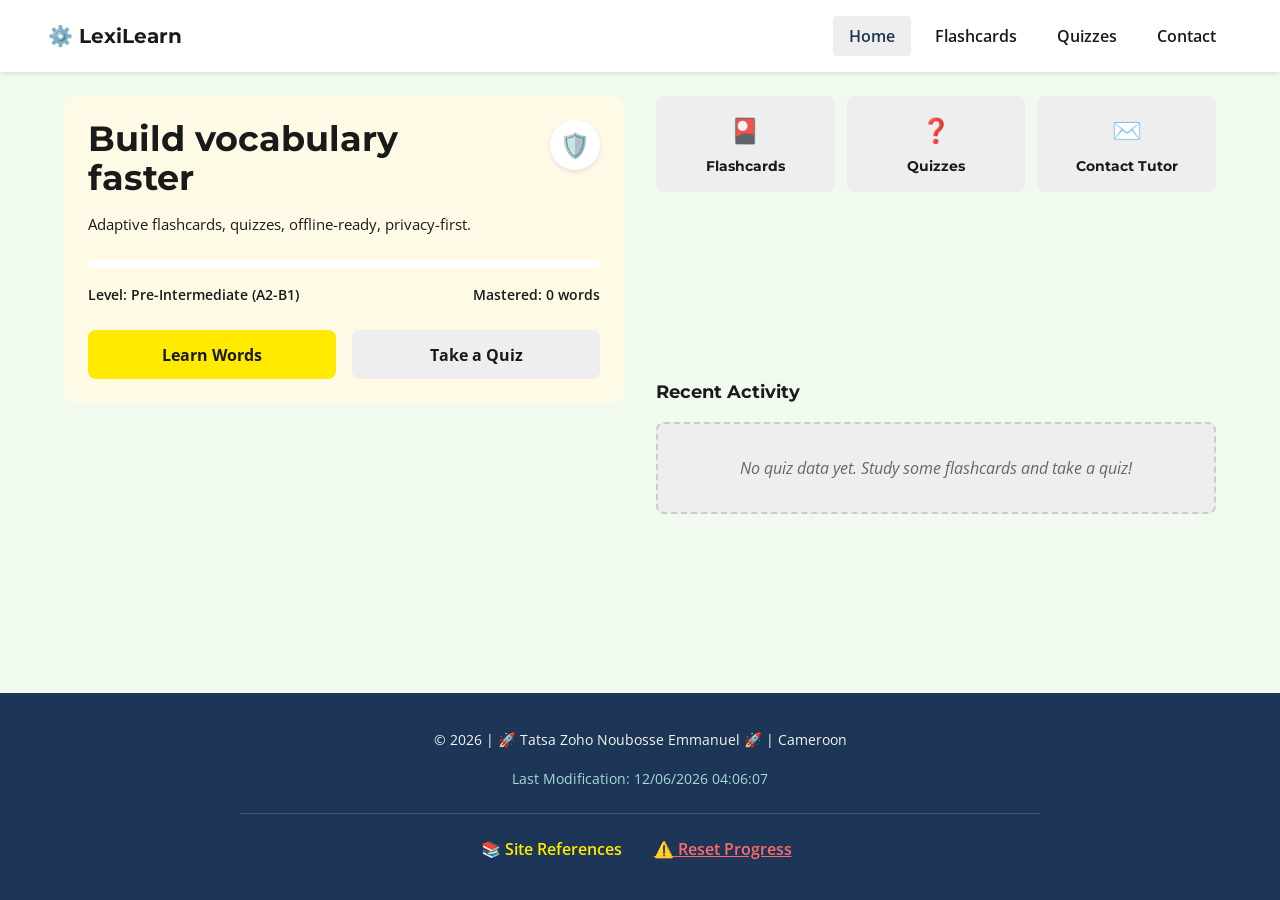
==== project/index.html @ 251363b1 "initial commit" ====
<!DOCTYPE html>
<html lang="en">
<head>
    <meta charset="UTF-8">
    <meta name="viewport" content="width=device-width, initial-scale=1.0">
    <title>LexiLearn - Interactive ESL Hub</title>
    <meta name="description" content="LexiLearn: Build conversational English vocabulary faster with interactive A2-B1 flashcards and quizzes.">
    <meta name="author" content="Tatsa Zoho Noubosse Emmanuel">
    
    <link rel="preconnect" href="https://fonts.googleapis.com">
    <link rel="preconnect" href="https://fonts.gstatic.com" crossorigin>
    <link href="https://fonts.googleapis.com/css2?family=Montserrat:wght@500;700&family=Open+Sans:wght@400;600&display=swap" rel="stylesheet">
    
    <link rel="stylesheet" href="styles/style.css">
    <script src="scripts/main.js" defer></script>
</head>
<body>
    <header>
        <div class="logo">
            <span class="icon">⚙️</span> LexiLearn
        </div>
        <button id="menu-btn" aria-label="Toggle Menu">☰</button>
        <nav id="main-nav" class="navigation">
            <a href="index.html" class="active">Home</a>
            <a href="study.html">Flashcards</a>
            <a href="quiz.html">Quizzes</a>
            <a href="contact.html">Contact</a>
        </nav>
    </header>

    <main>
        <section class="hero-card">
            <div class="hero-header">
                <h1>Build vocabulary faster</h1>
                <div class="shield-icon">🛡️</div>
            </div>
            <p class="subtitle">Adaptive flashcards, quizzes, offline-ready, privacy-first.</p>
            
            <div class="progress-bar">
                <div id="daily-progress" class="progress-fill"></div>
            </div>
            
            <div class="stats-row">
                <span>Level: Pre-Intermediate (A2-B1)</span>
                <span id="today-word-count">Mastered: 0 words</span>
            </div>

            <div class="action-buttons">
                <a href="study.html" class="btn primary-btn">Learn Words</a>
                <a href="quiz.html" class="btn secondary-btn">Take a Quiz</a>
            </div>
        </section>

        <!-- Updated Quick Links Grid -->
        <section class="quick-links">
            <a href="study.html" class="link-card">
                <span class="card-icon">🎴</span>
                <h3>Flashcards</h3>
            </a>
            <a href="quiz.html" class="link-card">
                <span class="card-icon">❓</span>
                <h3>Quizzes</h3>
            </a>
            <!-- Replaced Keyboard Shortcuts -->
            <a href="contact.html" class="link-card">
                <span class="card-icon">✉️</span>
                <h3>Contact Tutor</h3>
            </a>
        </section>

        <section class="recent-sessions">
            <div class="section-header">
                <h2>Recent Activity</h2>
                <button id="see-all-btn" class="see-all">See all</button>
            </div>
            <div id="session-container"></div>
        </section>
    </main>

    <footer class="site-footer">
        <div class="footer-content">
            <p>&copy; <span id="currentyear"></span> | 🚀 Tatsa Zoho Noubosse Emmanuel 🚀 | Cameroon</p>
            <p id="lastModified" class="mod-date"></p>
            <div class="footer-actions">
                <a href="references.html" class="reference-link">📚 Site References</a>
                <button id="reset-btn" class="reset-link">⚠️ Reset Progress</button>
            </div>
        </div>
    </footer>
</body>
</html>
---- project/styles/style.css ----
/* --- Global Variables --- */
:root {
    --primary-navy: #1D3557;
    --accent-blue: #457B9D;
    --bg-offwhite: #F1FAEE;
    --text-charcoal: #1A1A1A;
    --btn-yellow: #ffea00;
    --btn-yellow-hover: #e6d300;
    --card-bg: #ffffff;
    --gray-bg: #eeeeee;
    --font-heading: 'Montserrat', sans-serif;
    --font-body: 'Open Sans', sans-serif;
}

* {
    margin: 0;
    padding: 0;
    box-sizing: border-box;
}

body {
    background-color: var(--bg-offwhite);
    color: var(--text-charcoal);
    font-family: var(--font-body);
    line-height: 1.5;
    display: flex;
    flex-direction: column;
    min-height: 100vh;
}

h1, h2, h3, h4 {
    font-family: var(--font-heading);
}

/* --- Header & Navigation --- */
header {
    background-color: var(--card-bg);
    padding: 1rem 1.5rem;
    display: flex;
    justify-content: space-between;
    align-items: center;
    box-shadow: 0 2px 4px #e0e0e0;
    position: relative;
}

.logo {
    font-weight: 700;
    font-size: 1.25rem;
    font-family: var(--font-heading);
    color: var(--text-charcoal);
}

#menu-btn {
    font-size: 1.5rem;
    background: none;
    border: none;
    cursor: pointer;
    color: var(--primary-navy);
}

.navigation {
    display: none;
    flex-direction: column;
    position: absolute;
    top: 100%;
    left: 0;
    width: 100%;
    background-color: var(--primary-navy);
    z-index: 10;
}

.navigation.open {
    display: flex;
}

.navigation a {
    color: var(--bg-offwhite);
    text-decoration: none;
    padding: 1rem;
    text-align: center;
    font-weight: 600;
    border-bottom: 1px solid rgba(255,255,255,0.1);
}

.navigation a:hover, .navigation a.active {
    background-color: var(--accent-blue);
}

/* --- Main Content Layout --- */
main {
    padding: 1.5rem;
    max-width: 1200px;
    margin: 0 auto;
    width: 100%;
    flex-grow: 1;
}

/* --- Hero Card --- */
.hero-card {
    background-color: #fffae6; 
    border-radius: 12px;
    padding: 1.5rem;
    margin-bottom: 1.5rem;
}

.hero-header {
    display: flex;
    justify-content: space-between;
    align-items: flex-start;
    margin-bottom: 1rem;
}

.hero-header h1 {
    font-size: 2.2rem;
    line-height: 1.1;
    color: var(--text-charcoal);
    max-width: 70%;
}

.shield-icon {
    background-color: var(--card-bg);
    border-radius: 50%;
    width: 50px;
    height: 50px;
    display: flex;
    justify-content: center;
    align-items: center;
    font-size: 1.5rem;
    box-shadow: 0 2px 5px #e0e0e0;
}

.subtitle {
    margin-bottom: 1.5rem;
    font-size: 0.95rem;
}

.progress-bar {
    background-color: var(--card-bg);
    height: 8px;
    border-radius: 4px;
    margin-bottom: 1rem;
    overflow: hidden;
}

.progress-fill {
    background-color: var(--btn-yellow);
    width: 0%; 
    height: 100%;
    transition: width 0.4s ease; /* Adds a nice smooth animation when it loads */
}

.stats-row {
    display: flex;
    justify-content: space-between;
    font-size: 0.9rem;
    font-weight: 600;
    margin-bottom: 1.5rem;
}

.action-buttons {
    display: grid;
    grid-template-columns: 1fr 1fr;
    gap: 1rem;
}

.btn {
    text-align: center;
    padding: 0.8rem;
    border-radius: 8px;
    text-decoration: none;
    font-weight: 700;
    font-family: var(--font-body);
    transition: background-color 0.2s;
}

.primary-btn {
    background-color: var(--btn-yellow);
    color: var(--text-charcoal);
}

.primary-btn:hover {
    background-color: var(--btn-yellow-hover);
}

.secondary-btn {
    background-color: var(--gray-bg);
    color: var(--text-charcoal);
}

.secondary-btn:hover {
    background-color: #dddddd;
}

/* --- Quick Links Grid --- */
.quick-links {
    display: grid;
    grid-template-columns: repeat(3, 1fr);
    gap: 0.75rem;
    margin-bottom: 2rem;
}

.link-card {
    background-color: var(--gray-bg);
    border-radius: 8px;
    padding: 1rem 0.5rem;
    text-align: center;
    text-decoration: none;
    color: var(--text-charcoal);
    transition: transform 0.2s;
}

.link-card:hover {
    transform: translateY(-2px);
    background-color: #e0e0e0;
}

.card-icon {
    font-size: 1.5rem;
    display: block;
    margin-bottom: 0.5rem;
}

.link-card h3 {
    font-size: 0.85rem;
}

/* --- Recent Sessions --- */
.section-header {
    display: flex;
    justify-content: space-between;
    align-items: center;
    margin-bottom: 1rem;
}

.section-header h2 {
    font-size: 1.1rem;
}

.see-all {
    background-color: #dddddd;
    border: none;
    padding: 0.3rem 0.8rem;
    border-radius: 20px;
    font-weight: 600;
    font-size: 0.8rem;
    cursor: pointer;
}

.session-card {
    background-color: var(--gray-bg);
    border-radius: 8px;
    padding: 1rem;
    margin-bottom: 0.75rem;
    display: flex;
    align-items: center;
    gap: 1rem;
}

.play-btn {
    background-color: var(--card-bg);
    width: 40px;
    height: 40px;
    border-radius: 50%;
    display: flex;
    justify-content: center;
    align-items: center;
    font-size: 0.8rem;
}

.session-info {
    flex-grow: 1;
}

.session-info h4 {
    font-size: 0.9rem;
    margin-bottom: 0.2rem;
}

.session-info p {
    font-size: 0.75rem;
    color: #555555;
}

.action-text {
    font-size: 0.85rem;
    font-weight: 600;
}

/* --- Footer --- */
footer {
    background-color: var(--primary-navy);
    color: var(--bg-offwhite);
    text-align: center;
    padding: 1.5rem;
    margin-top: auto;
}

footer p {
    margin: 0.3rem 0;
    font-size: 0.9rem;
}

.reference-link a {
    color: var(--btn-yellow);
    text-decoration: underline;
}

/* --- Desktop Media Query --- */
@media screen and (min-width: 768px) {
    header {
        padding: 1rem 3rem;
    }
    
    #menu-btn {
        display: none; /* Hide hamburger on desktop */
    }

    .navigation {
        display: flex;
        flex-direction: row;
        position: static;
        width: auto;
        background-color: transparent;
    }

    .navigation a {
        color: var(--text-charcoal);
        border-bottom: none;
        padding: 0.5rem 1rem;
        border-radius: 4px;
        margin-left: 0.5rem;
    }

    .navigation a:hover, .navigation a.active {
        background-color: var(--gray-bg);
        color: var(--primary-navy);
    }

    /* Side-by-Side Desktop Layout */
    main {
        display: grid;
        grid-template-columns: 1fr 1fr;
        gap: 2rem;
        align-items: start;
    }

    .hero-card {
        grid-column: 1 / 2;
        grid-row: 1 / 3;
        margin-bottom: 0;
    }

    .quick-links {
        grid-column: 2 / 3;
        grid-row: 1 / 2;
        margin-bottom: 0;
    }

    .recent-sessions {
        grid-column: 2 / 3;
        grid-row: 2 / 3;
    }
}

.empty-state {
    color: #666666;
    font-style: italic;
    text-align: center;
    padding: 2rem 1rem;
    background-color: var(--gray-bg);
    border-radius: 8px;
    border: 2px dashed #cccccc;
}

/* --- Vocabulary Practice Specific Styles --- */
.practice-main {
    max-width: 600px; /* Narrower for focus mode */
}

.practice-header {
    display: flex;
    justify-content: space-between;
    align-items: baseline;
    margin-bottom: 1.5rem;
}

.practice-header h1 {
    font-size: 1.5rem;
}

#card-counter {
    font-weight: 600;
    color: #555555;
}

.flashcard {
    background-color: #ffffff;
    border: 1px solid #cccccc;
    border-radius: 12px;
    padding: 2rem;
    text-align: center;
    box-shadow: 0 4px 10px #cccccc; 
    margin-bottom: 1.5rem;
    min-height: 250px;
    display: flex;
    flex-direction: column;
    justify-content: center;
}

.card-front h2 {
    font-size: 2.5rem;
    color: var(--primary-navy);
    margin-bottom: 0.5rem;
}

.word-type {
    font-style: italic;
    color: #666666;
    margin-bottom: 1.5rem;
}

.card-back {
    border-top: 1px dashed #cccccc;
    padding-top: 1.5rem;
    margin-top: 1rem;
    text-align: left;
}

.card-back .definition {
    font-size: 1.1rem;
    margin-bottom: 1rem;
}

.card-back .example {
    color: #444444;
    background-color: #f9f9f9;
    padding: 1rem;
    border-left: 4px solid var(--accent-blue);
    border-radius: 4px;
}

/* Scoring Buttons */
.success-btn {
    background-color: #2ecc71; /* Green */
    color: #ffffff;
}
.success-btn:hover {
    background-color: #27ae60;
}

.danger-btn {
    background-color: #e74c3c; /* Red */
    color: #ffffff;
}
.danger-btn:hover {
    background-color: #c0392b;
}

/* Completion Screen */
.completion-card {
    background-color: #ffffff;
    border: 2px solid var(--btn-yellow);
    border-radius: 12px;
    padding: 3rem 2rem;
    text-align: center;
    box-shadow: 0 4px 10px #cccccc;
}

.completion-card h2 {
    font-size: 2rem;
    color: var(--primary-navy);
    margin-bottom: 1rem;
}

.completion-card p {
    font-size: 1.2rem;
}

/* Utilities */
.hidden {
    display: none !important;
}

/* --- Reset Button --- */
.reset-link {
    background: none;
    border: none;
    color: #ff6b6b; /* Soft red to indicate a delete/reset action */
    text-decoration: underline;
    cursor: pointer;
    font-family: var(--font-body);
    font-size: 0.85rem;
    margin-top: 1rem;
    padding: 0.5rem;
    transition: color 0.3s;
}

.reset-link:hover {
    color: #ff4757; /* Darker red on hover */
}

/* --- Polished Site Footer --- */
.site-footer {
    background-color: var(--primary-navy);
    color: var(--bg-offwhite);
    padding: 2rem 1rem;
    margin-top: auto;
}

.footer-content {
    max-width: 800px;
    margin: 0 auto;
    text-align: center;
    display: flex;
    flex-direction: column;
    gap: 0.5rem;
}

.mod-date {
    color: #a8dadc;
    font-size: 0.85rem;
    margin-bottom: 1rem;
}

.footer-actions {
    display: flex;
    justify-content: center;
    align-items: center;
    gap: 1.5rem;
    flex-wrap: wrap;
    border-top: 1px solid #3a5375; 
    padding-top: 1rem;
}

.reference-link {
    color: var(--btn-yellow);
    text-decoration: none;
    font-weight: 600;
    transition: color 0.3s;
}

.reference-link:hover {
    color: var(--btn-yellow-hover);
    text-decoration: underline;
}

.reset-link {
    background: none;
    border: none;
    color: #ff6b6b;
    cursor: pointer;
    font-family: var(--font-body);
    font-weight: 600;
    font-size: 1rem;
    transition: color 0.3s;
}

.reset-link:hover {
    color: #ff4757;
    text-decoration: underline;
}

/* --- Quiz Immediate Feedback Styles --- */
.quiz-option {
    text-align: left;
    display: flex;
    align-items: center;
    gap: 10px;
    padding: 1rem;
    font-size: 1rem;
}

.quiz-option:disabled {
    cursor: default;
}

.status-icon {
    font-weight: bold;
    font-size: 1.2rem;
    min-width: 20px;
}

.correct-answer {
    background-color: #d4edda !important; /* Pale Green */
    border-color: #c3e6cb !important;
    color: #155724 !important;
}

.wrong-answer {
    background-color: #f8d7da !important; /* Pale Red */
    border-color: #f5c6cb !important;
    color: #721c24 !important;
    opacity: 0.75; /* Slightly dim the wrong answers */
}

.footer-actions a,
.footer-actions button,
.footer-actions p {
    margin: 0;
}

/* --- Contact Form Styles --- */
.contact-main {
    display: flex;
    justify-content: center;
    align-items: flex-start;
}

.form-container {
    background-color: #ffffff;
    border: 1px solid #cccccc;
    border-radius: 12px;
    padding: 2rem;
    width: 100%;
    max-width: 600px;
    box-shadow: 0 4px 10px #cccccc;
}

.contact-form {
    display: flex;
    flex-direction: column;
    gap: 1.25rem;
}

.form-group {
    display: flex;
    flex-direction: column;
    gap: 0.5rem;
}

.contact-form label, .contact-form legend {
    font-weight: 700;
    font-size: 0.95rem;
    color: var(--primary-navy);
}

.contact-form fieldset {
    border: none;
}

.contact-form input[type="text"],
.contact-form input[type="email"],
.contact-form select,
.contact-form textarea {
    width: 100%;
    padding: 0.75rem;
    border: 1px solid #cccccc;
    border-radius: 6px;
    font-family: var(--font-body);
    font-size: 1rem;
}

.radio-wrapper {
    display: flex;
    align-items: center;
    gap: 0.5rem;
    margin-top: 0.5rem;
}

.radio-wrapper label {
    font-weight: 400;
    color: var(--text-charcoal);
}

.submit-btn {
    margin-top: 1rem;
    font-size: 1.1rem;
    border: none;
    cursor: pointer;
}
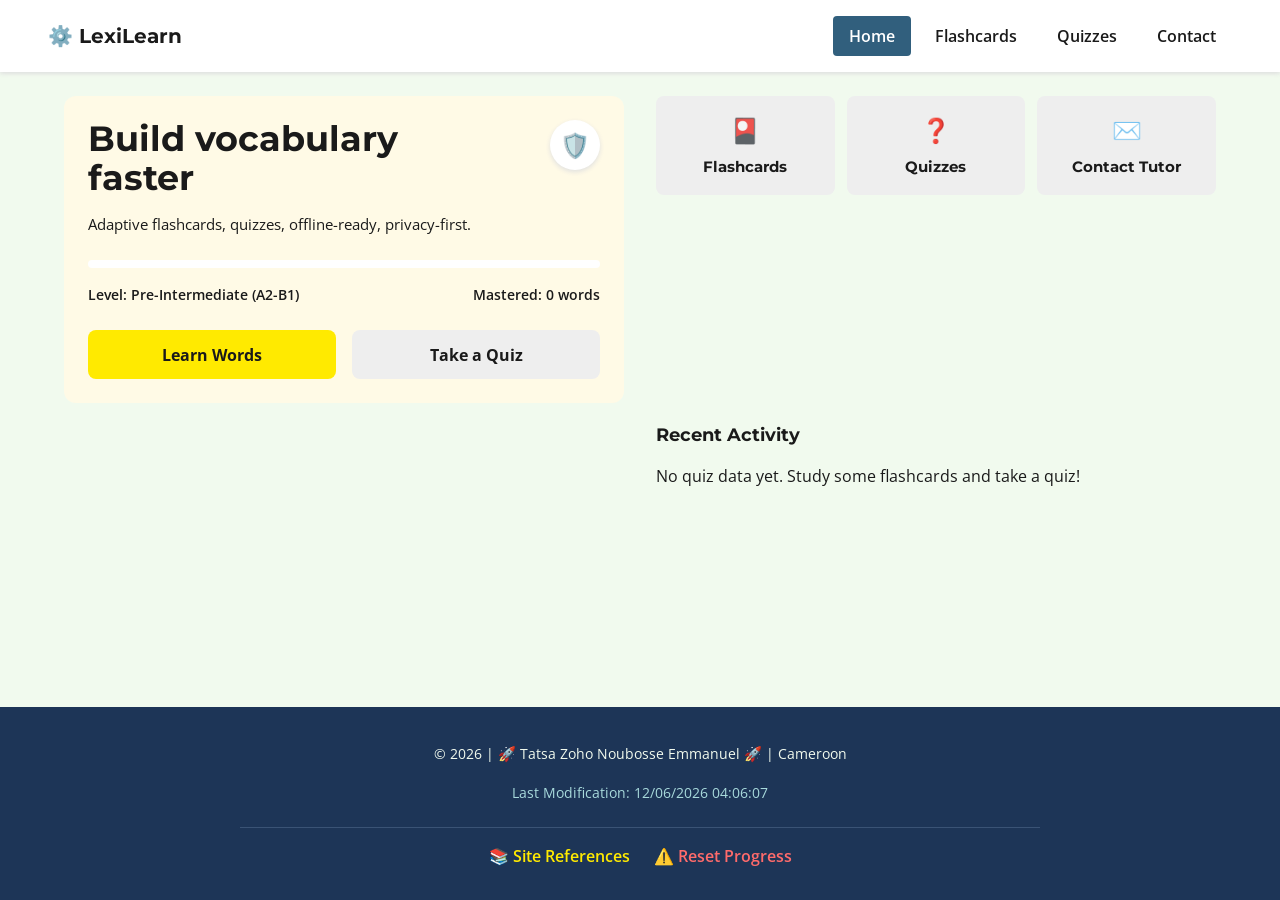
==== commit 9a7e7722: "ok" ====
--- a/project/index.html
+++ b/project/index.html
@@ -51,20 +51,19 @@
             </div>
         </section>
 
-        <!-- Updated Quick Links Grid -->
+        
         <section class="quick-links">
             <a href="study.html" class="link-card">
                 <span class="card-icon">🎴</span>
-                <h3>Flashcards</h3>
+                <h2>Flashcards</h2> 
             </a>
             <a href="quiz.html" class="link-card">
                 <span class="card-icon">❓</span>
-                <h3>Quizzes</h3>
+                <h2>Quizzes</h2> 
             </a>
-            <!-- Replaced Keyboard Shortcuts -->
             <a href="contact.html" class="link-card">
                 <span class="card-icon">✉️</span>
-                <h3>Contact Tutor</h3>
+                <h2>Contact Tutor</h2> 
             </a>
         </section>
 
--- a/project/styles/style.css
+++ b/project/styles/style.css
@@ -220,8 +220,8 @@
     margin-bottom: 0.5rem;
 }
 
-.link-card h3 {
-    font-size: 0.85rem;
+.link-card h2 {
+    font-size: 0.95rem; 
 }
 
 /* --- Recent Sessions --- */
@@ -332,8 +332,9 @@
     }
 
     .navigation a:hover, .navigation a.active {
-        background-color: var(--gray-bg);
-        color: var(--primary-navy);
+        background-color: #315f7d; 
+        color: #ffffff; 
+    }
     }
 
     /* Side-by-Side Desktop Layout */
@@ -485,18 +486,17 @@
 .reset-link {
     background: none;
     border: none;
-    color: #ff6b6b; /* Soft red to indicate a delete/reset action */
-    text-decoration: underline;
+    color: #ff9999; 
     cursor: pointer;
     font-family: var(--font-body);
-    font-size: 0.85rem;
-    margin-top: 1rem;
-    padding: 0.5rem;
+    font-weight: 600;
+    font-size: 1rem;
     transition: color 0.3s;
 }
 
 .reset-link:hover {
-    color: #ff4757; /* Darker red on hover */
+    color: #ffb3b3; 
+    text-decoration: underline;
 }
 
 /* --- Polished Site Footer --- */
